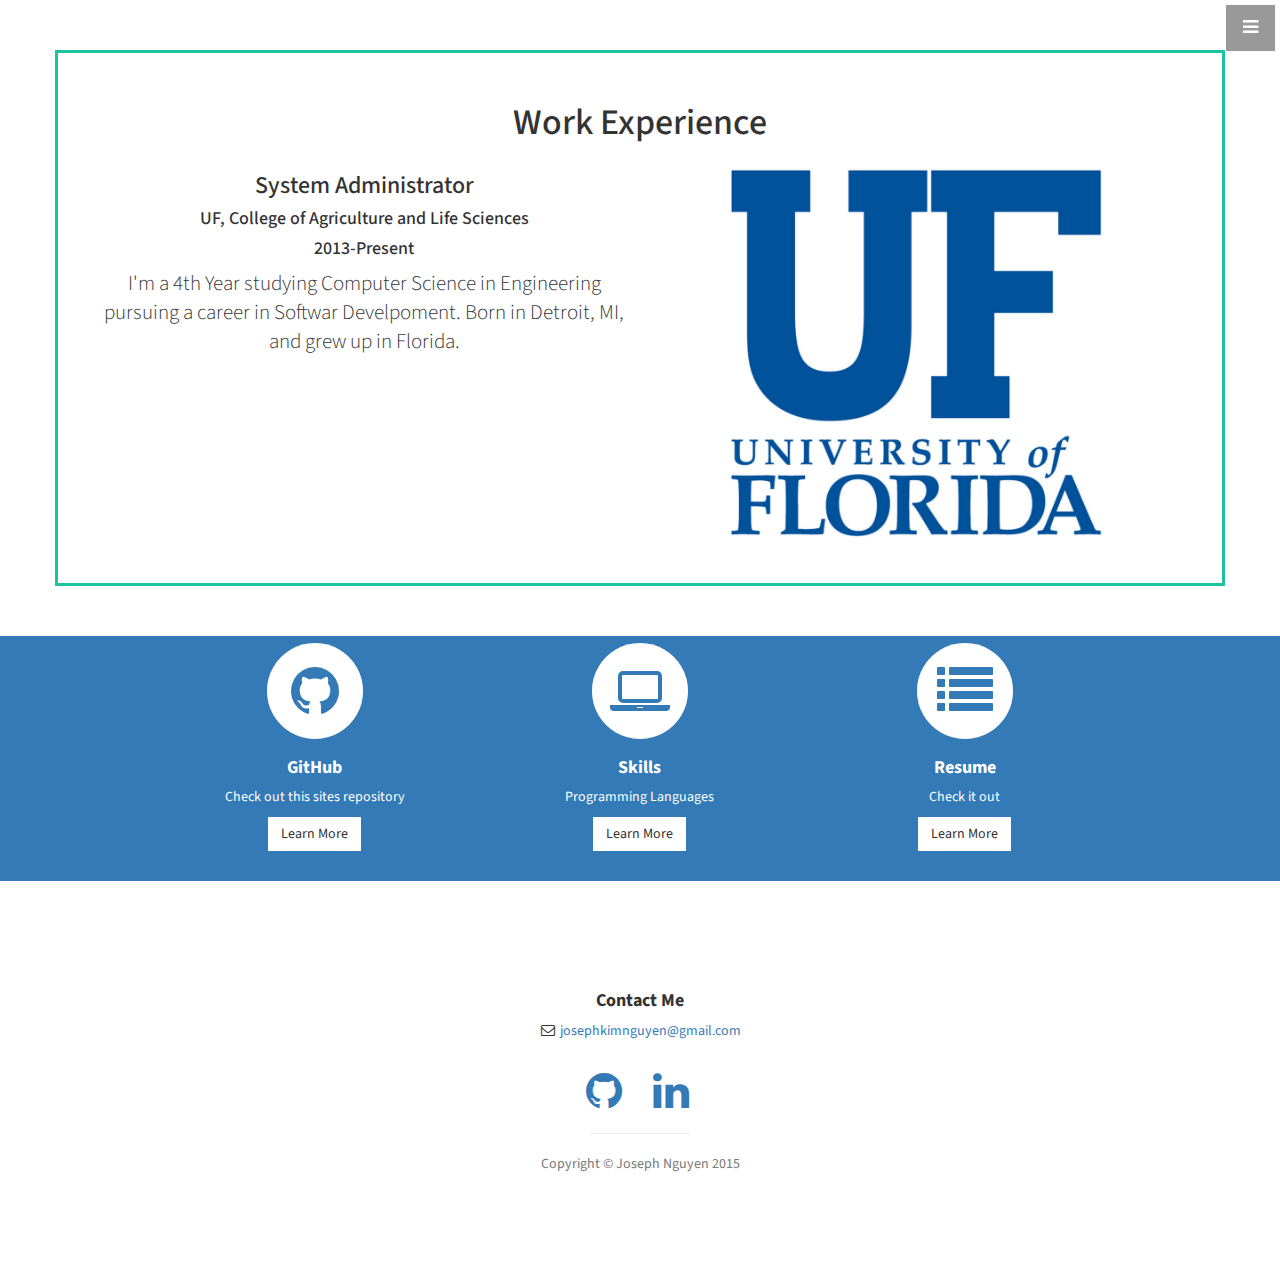
==== page2.html @ 4370367e "Initial commit" ====
<!DOCTYPE html>
<html lang="en">

<head>

    <meta charset="utf-8">
    <meta http-equiv="X-UA-Compatible" content="IE=edge">
    <meta name="viewport" content="width=device-width, initial-scale=1">
    <meta name="description" content="">
    <meta name="author" content="">

    <title>More about me</title>

    <!-- Bootstrap Core CSS -->
    <link href="css/bootstrap.min.css" rel="stylesheet">

    <!-- Custom CSS -->
    <link href="css/stylish-portfolio.css" rel="stylesheet">

    <!-- Custom Fonts -->
    <link href="font-awesome/css/font-awesome.min.css" rel="stylesheet" type="text/css">
    <link href="http://fonts.googleapis.com/css?family=Source+Sans+Pro:300,400,700,300italic,400italic,700italic" rel="stylesheet" type="text/css">

    <!-- HTML5 Shim and Respond.js IE8 support of HTML5 elements and media queries -->
    <!-- WARNING: Respond.js doesn't work if you view the page via file:// -->
    <!--[if lt IE 9]>
        <script src="https://oss.maxcdn.com/libs/html5shiv/3.7.0/html5shiv.js"></script>
        <script src="https://oss.maxcdn.com/libs/respond.js/1.4.2/respond.min.js"></script>
    <![endif]-->

</head>

<body>

    <!-- Navigation -->
    <a id="menu-toggle" href="#" class="btn btn-dark btn-lg toggle"><i class="fa fa-bars"></i></a>
    <nav id="sidebar-wrapper">
        <ul class="sidebar-nav">
            <a id="menu-close" href="#" class="btn btn-light btn-lg pull-right toggle"><i class="fa fa-times"></i></a>
            <li>
                <a href="index.html" onclick = $("#menu-close").click(); >Back to Main Page</a>
            </li>
            <li>
            <li>
                <a href="#contact" onclick = $("#menu-close").click(); >Contact Me</a>
            </li>
        </ul>
    </nav>

    <!-- Portfolio -->
    <section id="portfolio" class="portfolio">
         <div class="container">
            <div class="col-lg-12 text-center">
            <h1>Work Experience</h1>
            <div>
            <div class="row">
                <div class="col-lg-6 text-center">
                    <h3>System Administrator</h3>
                    <h4>UF, College of Agriculture and Life Sciences</h4><h4>2013-Present</h4>
                    <p class="lead">I'm a 4th Year studying Computer Science in Engineering pursuing a career in Softwar Develpoment.  Born in Detroit, MI, and grew up in Florida.  </p>
                </div><div class="col-md-6">          
                    <img src="../img/uf.png" class="img-responsive" alt="Cinque Terre" width="400" height="400"> 
                </div>
            </div>
            <!-- /.row -->
        </div>
        <!-- /.container -->
    </section>

   
    <section id="more" class="more bg-primary">
        <div class="container">
            <div class="row text-center">
                <div class="col-lg-10 col-lg-offset-1">
                    <div class="row">
                        <div class="col-md-4 col-sm-6">
                            <div class="service-item">
                                <span class="fa-stack fa-4x">
                                <<i class="fa fa-circle fa-stack-2x"></i>
                                <i class="fa fa-github fa-stack-1x text-primary"></i>
                            </span>
                                <h4>
                                    <strong>GitHub</strong>
                                </h4>
                                <p>Check out this sites repository</p>
                                <a href="https://github.com/joewinnn/joewinnn.github.io" class="btn btn-light">Learn More</a>
                            </div>
                        </div>
                        <div class="col-md-4 col-sm-6">
                            <div class="service-item">
                                <span class="fa-stack fa-4x">
                                <i class="fa fa-circle fa-stack-2x"></i>
                                <i class="fa fa-laptop fa-stack-1x text-primary"></i>
                            </span>
                                <h4>
                                    <strong>Skills</strong>
                                </h4>
                                <p>Programming Languages</p>
                                 <button type="button" class="btn btn-light" data-toggle="collapse" data-target="#demo">Learn More</button>
                                <div id="demo" class="collapse">
                                    Java, C++, Ruby, mySQL, HTML, CSS
                                </div>
                            </div>
                        </div>
                        <div class="col-md-4 col-sm-6">
                            <div class="service-item">
                                <span class="fa-stack fa-4x">
                                <i class="fa fa-circle fa-stack-2x"></i>
                                <i class="fa fa-list fa-stack-1x text-primary"></i>
                            </span>
                                <h4>
                                    <strong>Resume</strong>
                                </h4>
                                <p>Check it out</p>
                                <a href="resume.html" class="btn btn-light">Learn More</a>
                            </div>
                        </div>
                    </div>
                    <!-- /.row (nested) -->
                </div>
                <!-- /.col-lg-10 -->
            </div>
            <!-- /.row -->
        </div>
        <!-- /.container -->
    </section>


    <!-- Footer -->
    <footer>
        <section id="contact" class="contact">
        <div class="container">
            <div class="row">
                <div class="col-lg-10 col-lg-offset-1 text-center">
                    <h4><strong>Contact Me</strong>
                    </h4>
                    
                    <ul class="list-unstyled">
                        <li><i class="fa fa-envelope-o fa-fw"></i>  <a href="mailto:josephkimnguyen@gmail.com">josephkimnguyen@gmail.com</a>
                        </li>
                    </ul>
                    <br>
                    <ul class="list-inline">
                        <li>
                            <a href="https://github.com/joewinnn/"><i class="fa fa-github fa-fw fa-3x"></i></a>
                        </li>
                        <li>
                            <a href="https://www.linkedin.com/home?trk=nav_responsive_tab_home"><i class="fa fa-linkedin fa-fw fa-3x"></i></a>
                        </li>
                    </ul>
                    <hr class="small">
                    <p class="text-muted">Copyright &copy; Joseph Nguyen 2015</p>
                </div>
            </div>
        </div>
    </section>

    </footer>

    <!-- jQuery -->
    <script src="js/jquery.js"></script>

    <!-- Bootstrap Core JavaScript -->
    <script src="js/bootstrap.min.js"></script>

    <!-- Custom Theme JavaScript -->
    <script>
    // Closes the sidebar menu
    $("#menu-close").click(function(e) {
        e.preventDefault();
        $("#sidebar-wrapper").toggleClass("active");
    });

    // Opens the sidebar menu
    $("#menu-toggle").click(function(e) {
        e.preventDefault();
        $("#sidebar-wrapper").toggleClass("active");
    });

    // Scrolls to the selected menu item on the page
    $(function() {
        $('a[href*=#]:not([href=#])').click(function() {
            if (location.pathname.replace(/^\//, '') == this.pathname.replace(/^\//, '') || location.hostname == this.hostname) {

                var target = $(this.hash);
                target = target.length ? target : $('[name=' + this.hash.slice(1) + ']');
                if (target.length) {
                    $('html,body').animate({
                        scrollTop: target.offset().top
                    }, 1000);
                    return false;
                }
            }
        });
    });
    </script>

</body>

</html>
---- css/stylish-portfolio.css ----
/*!
 * Start Bootstrap - Stylish Portfolio Bootstrap Theme (http://startbootstrap.com)
 * Code licensed under the Apache License v2.0.
 * For details, see http://www.apache.org/licenses/LICENSE-2.0.
 */

/* Global Styles */

html,
body {
    width: 100%;
    height: 100%;
}

body {
    font-family: "Source Sans Pro","Helvetica Neue",Helvetica,Arial,sans-serif;
}

.text-vertical-center {
    display: table-cell;
    text-align: center;
    vertical-align: middle;
}

.text-vertical-center h1 {
    margin: 0;
    padding: 0;
    font-size: 4.5em;
    font-weight: 700;
}

/* Custom Button Styles */

.btn-dark {
    border-radius: 0;
    color: #fff;
    background-color: rgba(0,0,0,0.4);
}

.btn-dark:hover,
.btn-dark:focus,
.btn-dark:active {
    color: #fff;
    background-color: rgba(0,0,0,0.7);
}

.btn-light {
    border-radius: 0;
    color: #333;
    background-color: rgb(255,255,255);
}

.btn-light:hover,
.btn-light:focus,
.btn-light:active {
    color: #333;
    background-color: rgba(255,255,255,0.8);
}

/* Custom Horizontal Rule */

hr.small {
    max-width: 100px;
}

/* Side Menu */

#sidebar-wrapper {
    z-index: 1000;
    position: fixed;
    right: 0;
    width: 250px;
    height: 100%;
    margin-right: -250px;
    overflow-y: auto;
    background: #1cc3a0;
    -webkit-transition: all 0.4s ease 0s;
    -moz-transition: all 0.4s ease 0s;
    -ms-transition: all 0.4s ease 0s;
    -o-transition: all 0.4s ease 0s;
    transition: all 0.4s ease 0s;
}

.sidebar-nav {
    position: absolute;
    top: 0;
    width: 250px;
    margin: 0;
    padding: 0;
    list-style: none;
}

.sidebar-nav li {
    text-indent: 20px;
    line-height: 40px;
}

.sidebar-nav li a {
    display: block;
    text-decoration: none;
    color: #fff;
}

.sidebar-nav li a:hover {
    text-decoration: none;
    color: #fff;
    background: rgba(255,255,255,0.2);
}

.sidebar-nav li a:active,
.sidebar-nav li a:focus {
    text-decoration: none;
}

.sidebar-nav > .sidebar-brand {
    height: 55px;
    font-size: 18px;
    line-height: 55px;
}

.sidebar-nav > .sidebar-brand a {
    color: #999;
}

.sidebar-nav > .sidebar-brand a:hover {
    color: #fff;
    background: none;
}

#menu-toggle {
    z-index: 1;
    position: fixed;
    top: 0;
    right: 0;
}

#sidebar-wrapper.active {
    right: 250px;
    width: 250px;
    -webkit-transition: all 0.4s ease 0s;
    -moz-transition: all 0.4s ease 0s;
    -ms-transition: all 0.4s ease 0s;
    -o-transition: all 0.4s ease 0s;
    transition: all 0.4s ease 0s;
}

.toggle {
    margin: 5px 5px 0 0;
}

/* Header */

.header {
    display: table;
    position: relative;
    width: 100%;
    height: 100%;
    background: url(../img/detroit.jpg) no-repeat center center scroll;
    -webkit-background-size: cover;
    -moz-background-size: cover;
    background-size: cover;
    -o-background-size: cover;
    -webkit-filter: sepia(.1)saturate(2);
}

/* About */

.about {
    padding: 50px 0;
}

.about .container{
    border: 3px solid #1cc3a0;
    padding: 50px;
}

.about .container .img-responsive{
    position: relative;
  -webkit-filter: brightness(1.2)saturate(1.2);
  margin: 0 auto;
}
.about .container .lead{
    font-size: 2.2em;
}

/* Services */

.services {
    padding: 40px 0;
    font-size: 1.25em;
}

.service-item {
    margin-bottom: 30px;
}


/* Portfolio */

.portfolio {
    padding: 50px 0;
}

.portfolio .container{
 border: 3px solid #1cc3a0;
    padding: 30px;

}

.portfolio .container .img-responsive{
    margin: 0 auto;
}

.contact .circle{
    color: red;
}

/* Call to Action */

.call-to-action {
    padding: 50px 0;
}

.call-to-action .btn {
    margin: 10px;
}


/* Footer */

footer {
    padding: 100px 0;
}
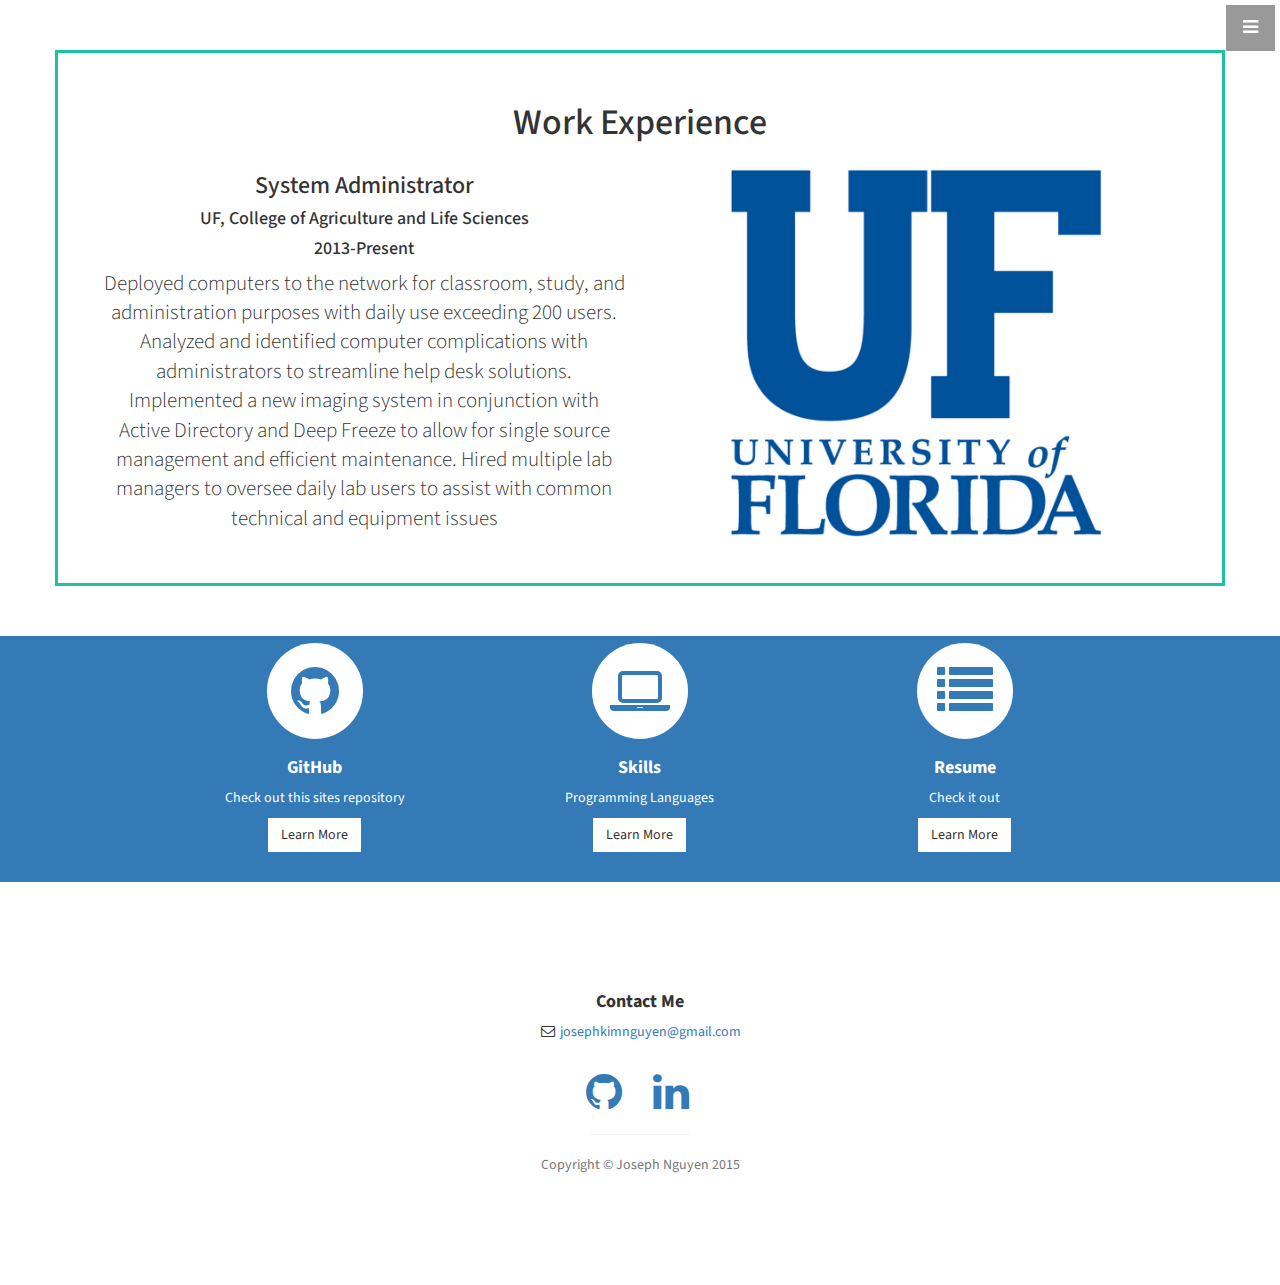
==== commit bdec016a: "Initial commit" ====
--- a/page2.html
+++ b/page2.html
@@ -57,7 +57,8 @@
                 <div class="col-lg-6 text-center">
                     <h3>System Administrator</h3>
                     <h4>UF, College of Agriculture and Life Sciences</h4><h4>2013-Present</h4>
-                    <p class="lead">I'm a 4th Year studying Computer Science in Engineering pursuing a career in Softwar Develpoment.  Born in Detroit, MI, and grew up in Florida.  </p>
+                    <p class="lead">Deployed computers to the network for classroom, study, and administration purposes with daily use exceeding 200 users. Analyzed and identified computer complications with administrators to streamline help desk solutions.  Implemented a new imaging system in conjunction with Active Directory and Deep Freeze to allow for single source management and efficient maintenance. Hired multiple lab managers to oversee daily lab users to assist with common technical and equipment issues
+</p>
                 </div><div class="col-md-6">          
                     <img src="../img/uf.png" class="img-responsive" alt="Cinque Terre" width="400" height="400"> 
                 </div>
